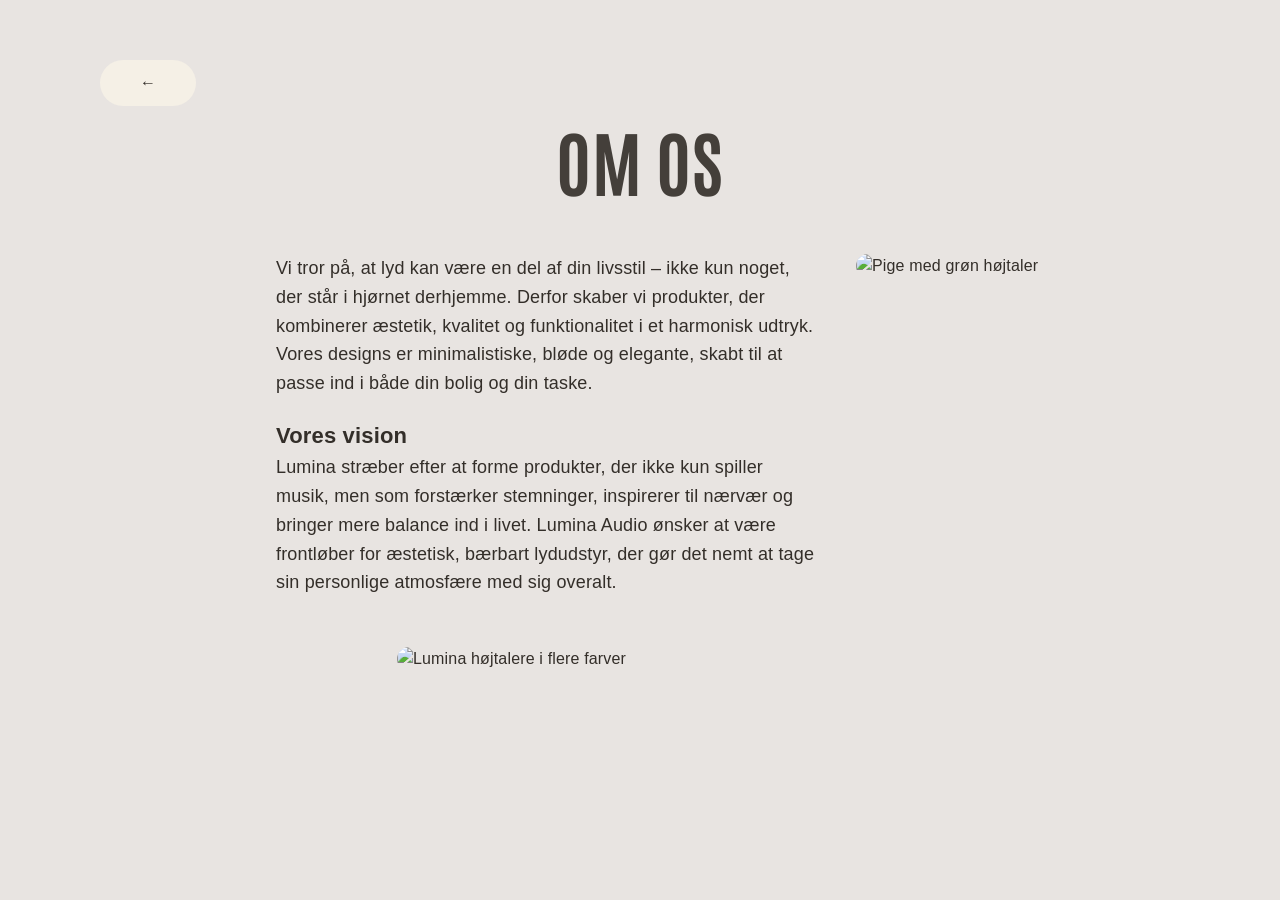
==== about.html @ 616acc26 "Hentet fonte og fontstørrelser Jeg har indstillet sidens baggrundsfarve og indstillet de rigtigt fon" ====
<!DOCTYPE html>
<html lang="da">
<head>
    <meta charset="UTF-8" />
    <meta name="viewport" content="width=device-width, initial-scale=1.0" />
    <link href="https://fonts.googleapis.com/css2?family=Antonio:wght@700&display=swap" rel="stylesheet" />
    <link rel="stylesheet" href="styles.css" />
    <script src="script.js" defer></script>
    <title>Om Os - Lumina</title>
</head>
<body>
    <section class="about-container">
        <button class="back-btn">&#8592;</button>
        <h1 class="title">OM OS</h1>

        <div class="content">
            <img src="images/billedetilkarussel.png" alt="Pige med grøn højtaler" class="image-left" />

            <div class="text-block">
                <p>
                    Vi tror på, at lyd kan være en del af din livsstil – ikke kun noget, der står i hjørnet derhjemme.
                    Derfor skaber vi produkter, der kombinerer æstetik, kvalitet og funktionalitet i et harmonisk udtryk.
                    Vores designs er minimalistiske, bløde og elegante, skabt til at passe ind i både din bolig og din taske.
                </p>

                <h3>Vores vision</h3>
                <p>
                    Lumina stræber efter at forme produkter, der ikke kun spiller musik, men som forstærker stemninger,
                    inspirerer til nærvær og bringer mere balance ind i livet.
                    Lumina Audio ønsker at være frontløber for æstetisk, bærbart lydudstyr, der gør det nemt at tage sin
                    personlige atmosfære med sig overalt.
                </p>
            </div>
        </div>

        <div class="product-section">
            <img src="images/flerehoejtalere.png" alt="Lumina højtalere i flere farver" class="image-right" />
        </div>
    </section>
</body>
</html>
---- styles.css ----
@import url('https://fonts.googleapis.com/css2?family=Inter:wght@400;600;700&family=Antonio:wght@400;700&family=Bebas+Neue&family=Oswald:wght@400;700&display=swap');

/* --- General Settings --- */
        :root {
            --bg-color: #E8E4E1; /* The beige background color */
            --text-color: #ffffff;
            --btn-bg: #f5f0e6;   /* Light cream for buttons */
            --btn-text: #bcaaa0; /* Darker tone for button text */
            --nav-pill: rgba(255, 255, 255, 0.25);
        }

        /* --- General Reset --- */
        * {
            margin: 0;
            padding: 0;
            box-sizing: border-box;
        }

        html, body {
  height: 100%;
}

html, body {
  margin: 0;
  padding: 0;
  overflow-x: hidden;
}

body {
  display: flex;
  flex-direction: column;
  min-height: 100vh;
  padding: 20px 40px 0; 
  overflow-x: hidden;
}

        /* --- Header / Navigation --- */
        header {
            display: flex;
            justify-content: space-between;
            align-items: center;
            padding: 10px 0;
            margin-bottom: 40px;
            color: #f4efea;
        }

        .logo {
            font-size: 1.5rem;
            font-weight: 800;
            letter-spacing: 0.01em;
            text-transform: uppercase;
        }

        .cart-icon img {
            width: 24px;
            height: auto;
            cursor: pointer;
        }

        /* --- Main Content --- */
        main {
            display: flex;
            flex-direction: column;
            align-items: center;
            width: 100%;
            max-width: 1200px;
            margin: 0 auto;
        }

        h1 {
            font-family: 'Antonio', sans-serif; 
            font-size: 6rem;
            text-transform: uppercase;
            letter-spacing: 0.01em;
            margin-bottom: 40px;
            text-align: center;
            color: #332E29; 
            opacity: 0.9;
        }

/* --- Text and CTA --- */
        .description {
            font-size: 2rem;
            font-weight: 400;
            text-align: center;
            max-width: 700px;
            line-height: 1.6;
            margin-bottom: 25px;
            color: #332E29;
        }

        .cta-btn {
            background-color: #3D3529;
            color: #ffffff;
            padding: 14px 40px;
            border: none;
            border-radius: 30px;
            font-size: 0.95rem;
            font-weight: 700;
            text-transform: uppercase;
            cursor: pointer;
            transition: transform 0.3s;
        }

        .cta-btn:hover {
            transform: scale(1.05);
        }

        /* --- Responsivitet (Mobil) --- */
        @media (max-width: 768px) {
            h1 { font-size: 3.5rem; }
            header { flex-direction: column; gap: 20px; }
        }
  
/* --- Layout Container --- */
.container {
    display: flex;
    justify-content: space-between;
    align-items: flex-start;
    gap: 60px;
    max-width: 1400px;
    margin: 0 auto;
    padding: 40px;
}


.content-left {
    flex: 1 1 0%;
    color: #332E29;
}

.sub-heading {
    font-family: 'Antonio', sans-serif;
    font-size: 1.5rem;
    text-transform: uppercase;
    letter-spacing: 0.01em;
    margin-top: 40px;
    margin-bottom: 15px;
    color: #332E29;
}

.headline-sub {
    font-family: 'Antonio', sans-serif;
    font-size: 2rem;;
    text-transform: uppercase;
    letter-spacing: 0.01em;
    margin-bottom: 20px;
}

.main-heading {
    font-family: 'Antonio', sans-serif;
    font-size: 5rem;
    text-transform: uppercase;
    letter-spacing: 0.01em;
    margin-bottom: 30px;
    color: #332E29;
}

.description {
    font-size: 1rem;
    line-height: 1.6;
    margin-bottom: 25px;
    opacity: 0.95;
}

.cta-button {
    display: inline-block;
    background-color: #f5f0e6;
    color: #332E29;
    padding: 12px 30px;
    border: none;
    border-radius: 25px;
    text-decoration: none;
    font-weight: 700;
    text-transform: uppercase;
    cursor: pointer;
    transition: transform 0.3s;
    margin-top: 20px;
}

.cta-button:hover {
    transform: scale(1.05);
}


.content-right {
    flex: 0 0 420px;       
    display: flex;
    justify-content: flex-end; 
    align-items: flex-start;
}

.images-gallery {
    width: 100%;
    max-width: 420px;
    display: flex;
    flex-direction: column;
    gap: 20px;
    align-items: flex-end; 
}


.image-wrapper {
    overflow-x: auto;
    overflow-y: hidden;
    white-space: nowrap;
    padding: 50px 0; 
    background-color: #E8E4E1;
    text-align: right;
    margin-top: 0;
}

.image-wrapper img {
    width: 200px;
    height: auto;
    display: inline-block;
    margin: 0 10px;
}

body {
    background: #E8E4E1;
    font-family: 'Helvetica Neue', Helvetica, Arial, sans-serif;
}

.large-image-section {
    width: 100%;
    margin-top: 60px;
    display: flex;
    justify-content: center;
    align-items: center; 
}

.hero-content {
    width: 100%;
    max-width: 1200px;
    text-align: center;
    display: flex;
    flex-direction: column;
    align-items: center; 
}

.hero-title {
    font-family: 'Antonio', sans-serif;
    font-size: 6rem;
    color: #332E29;
    margin-bottom: 10px;
    letter-spacing: 0.01em;
}

.hero-image {
    width: 100%;
    max-width: 1200px; 
    height: auto;
    border-radius: 0;
    display: block;
    margin: 0 auto; 
}

/* --- Product Cards Section --- */
.products-section {
    padding: 80px 20px;
    background-color: #E8E4E1;
}

.products-grid {
    display: grid;
    grid-template-columns: repeat(auto-fit, minmax(280px, 1fr));
    gap: 30px;
    max-width: 1400px;
    margin: 0 auto;
}

.product-card {
    background-color: white;
    border-radius: 20px;
    padding: 30px;
    text-align: left;
    box-shadow: 0 5px 20px rgba(0, 0, 0, 0.1);
    transition: transform 0.3s ease;
}

.product-card:hover {
    transform: translateY(-5px);
}

.product-image-wrapper {
    background-color: #e8e9ec;
    border-radius: 15px;
    padding: 20px;
    margin-bottom: 20px;
    display: flex;
    justify-content: center;
    align-items: center;
}

.product-image-wrapper img {
    width: 100%;
    max-width: 220px;
    height: auto;
}

.product-title {
    font-size: 1.1rem;
    font-weight: 700;
    color: #332E29;
    margin-bottom: 5px;
}

.product-subtitle {
    font-size: 0.95rem;
    color: #332E29;
    margin-bottom: 10px;
}

.product-price {
    font-size: 1rem;
    font-weight: 600;
    color: #332E29;
    margin-bottom: 15px;
}

.buy-button {
    width: 100%;
    padding: 12px;
    border: none;
    border-radius: 8px;
    font-weight: 700;
    font-size: 0.95rem;
    cursor: pointer;
    transition: opacity 0.3s ease;
    background-color: #E8DDD0;
    color: #332E29;
}

.buy-button:hover {
    opacity: 0.8;
}

.buy-button.lavender {
    background-color: #C3DDE8;
}

.buy-button.green {
    background-color: #A9C5A0;
}

.buy-button.rose {
    background-color: #F4C2C2;
}


@media (max-width: 900px) {
    .products-grid {
        grid-template-columns: 1fr;
    }
    
    .large-card {
        grid-column: span 1;
    }
}

/* --- Productinformation Section --- */
.product-info-section {
    padding: 80px 20px;
    background-color: #E8E4E1;
}

.product-info-container {
    display: grid;
    grid-template-columns: 1fr 1fr;
    gap: 50px;
    max-width: 1400px;
    margin: 0 auto;
    align-items: center;
}

.info-image {
    display: flex;
    justify-content: center;
    align-items: center;
    padding-left: 60px; 
}

.info-image img {
    width: 100%;
    max-width: 450px;
    border-radius: 30px;
    height: auto;
    filter: drop-shadow(0 10px 30px rgba(0,0,0,0.15));
}

.info-content {
    color: #332E29;
}

.info-title {
    font-family: 'Antonio', sans-serif;
    font-size: 3.5rem;
    color: #332E29;
    margin-bottom: 30px;
    letter-spacing: 0.01em;
    line-height: 1;
}

.info-list {
    list-style: none;
    padding: 0;
    margin: 0;
}

.info-list li {
    
    font-size: 16px;
    line-height: 1.6;
    margin-bottom: 15px;
    padding-left: 25px;
    position: relative;
    color: #332E29;
}

.info-list li::before {
    content: "•";
    position: absolute;
    left: 0;
    color: #332E29;
    font-size: 1.5rem;
    line-height: 1.2;
}

@media (max-width: 900px) {
    .product-info-container {
        grid-template-columns: 1fr;
        gap: 40px;
    }
    
    .info-title {
        font-size: 2.5rem;
    }
}

/* --- New Section - Split Layout --- */
.split-section {
  display: flex;
  align-items: center;
  justify-content: space-between;
  gap: 40px;
  max-width: 1400px;
  margin: -80px auto 80px;
  padding: 0 60px;
}

.split-text {
  flex: 1;
  color: #332E29;
}

.split-text h1 {
  font-family: 'Antonio', sans-serif;
  font-size: 2rem; 
  color: #332E29;
  text-transform: uppercase;
  letter-spacing: 0.01em;
  margin-bottom: 20px;
}

.split-text p {
  font-size: 1rem;
  line-height: 1.6; 
  max-width: 520px;
  opacity: 0.9;
  margin-bottom: 34px;
}

.split-image {
  flex: 1;
  display: flex;
  justify-content: center;
}

.split-image img {
  width: 100%;
  max-width: 820px;
  height: auto;
  border-radius: 20px;
}

@media (max-width: 900px) {
  .split-section {
    flex-direction: column;
    text-align: center;
    padding: 0 20px;
    margin: 40px auto;
  }
  .split-text p {
    margin: 0 auto 24px;
  }
}


/* --- Container for content --- */
        .content-wrapper {
            max-width: 1200px; /* Ensures images do not become too wide on large screens */
            width: 100%;
            text-align: center;
        }

        /* --- Heading Styling --- */
        h2.section-title {
            font-size: 3rem; /* Large text */
            text-transform: uppercase;
            font-weight: bold;
            color: #332E29; 
            margin-bottom: 30px;
            margin-top: 0;
            letter-spacing: 0.01em;
            font-family: 'Antonio', sans-serif; 
        }


        /* Mobile adjustment */
        @media (max-width: 768px) {
            h2.section-title {
                font-size: 2rem; /* Smaller text on mobile */
            }
        }

       .gallery-section {
    max-width: 1200px;
    margin: 0 auto;
    padding: 40px 20px;
}

.gallery-section h1 {
    text-align: center;
    font-size: 48px;
    margin-bottom: 40px;
    color: #332E29; 
}

/* Grid styling */
.gallery-grid {
    display: grid;
    grid-template-columns: repeat(3, 1fr);
    gap: 10px;
}

/* Images */
.gallery-image {
    width: 100%;
    height: 100%;
    object-fit: cover;
    border-radius: 4px;
}

/* Instagram box */
.instagram-box {
    background: #77685D;
    display: flex;
    justify-content: center;
    align-items: center;
    padding: 40px;
    border-radius: 4px;
    cursor: pointer;
    transition: background 0.3s ease;
}

.instagram-box:hover {
    background: #eda897;
}

.insta-link {
    text-decoration: none;
    font-size: 18px;
    color: white;
    letter-spacing: 0.01em;
    font-weight: bold;
}

/* SUBSCRIBE SECTION */

.subscribe {
    margin-bottom: 0;
    padding-bottom: 0;
}

.subscribe-section {
    text-align: center;
    padding: 80px 20px;
}

.subscribe-section h1 {
    font-size: 70px;
    font-weight: 700;
    letter-spacing: 0.01em;
    color: #332E29;
    margin-bottom: 20px;
}

.subscribe-section .subtext {
    font-size: 16px;
    margin-bottom: 35px;
}

.input-wrapper {
    display: flex;
    justify-content: center;
    gap: 10px;
}

.input-wrapper input {
    width: 280px;
    padding: 14px;
    border-radius: 12px;
    border: none;
    background: #d9dce2;
    font-size: 14px;
}

.input-wrapper button {
    background: #f4b8ab;
    border: none;
    padding: 12px 25px;
    border-radius: 12px;
    font-size: 15px;
    cursor: pointer;
}

/* FOOTER STYLING */
footer {
  width: 100%;
  position: relative;
  box-sizing: border-box;
  padding: 50px 120px 50px 70px;
  background-color: #bfb2a0;
  color: #332E29;
  overflow: hidden;
  margin: 0 auto;
}

/* Footer content */
.footer-content {
    display: flex;
    gap: 120px;
    margin-bottom: 10px;
}

.footer-content h3 {
    font-size: 17px;
    margin-bottom: 10px;
}

.footer-content ul {
    list-style: none;
    padding: 0;
}

.footer-content li {
    margin-bottom: 8px;
    font-size: 14px;
    font-weight: 500; /* Medium til navigation */
}

/* Payment methods */
.payment-icons {
  position: absolute;
  left: 70px;            
  bottom: 1px;          
  display: flex;
  gap: 15px;
  margin: 0;
  z-index: 10;
  align-items: center;
  transform: none;       
}

.payment-icons img {
  height: 30px;
}

.payment-icons img[src*="mp.png"]  { height: 40px; }
.payment-icons img[src*="applepay.png"] { height: 30px; }

/* Mobile adjustment — move closer to the edge */
@media (max-width: 480px) {
  .payment-icons { left: 16px; bottom: 12px; gap: 10px; }
  .payment-icons img { height: 26px; }
}


/* Copyright */
footer .copyright {
  position: absolute;
  left: 50%;
  transform: translateX(-50%);
  bottom: 10px;       
  margin: 0;
  font-size: 14px;
  opacity: 0.7;
  text-align: center;
  z-index: 5;
}

/* Social icons */
.socials {
    position: absolute;
    right: 50px;
    bottom: 10px;
    display: flex;
    gap: 20px;
}

.socials img {
    height: 35px;
}


.headline-left {
  display: block;
  text-align: left;     
  margin: 0 0 20px 0;   
  transform: none;      
}

.content-left .headline-left {
  max-width: 100%;
  margin-left: 0;
}

.split-text .headline-left,
.headline-left {
  color: #332E29; 
}

* {
    margin: 0;
    padding: 0;
    box-sizing: border-box;
    font-family: 'Helvetica Neue', Helvetica, Arial, sans-serif;
}

body {
    background-color: #E8E4E1;
    color: #332E29;
    font-weight: 400;
    line-height: 1.5;
    letter-spacing: 0.01em;
}

/* --- Typografi --- */
/* Antonio Bold til H1 og H2 */
h1, h2 {
    font-family: 'Antonio', sans-serif;
    font-weight: 700;
}

/* Helvetica Neue Bold til knapper */
button {
    font-weight: 700;
    letter-spacing: 0.01em;
}

.about-container {
    width: 90%;
    max-width: 1200px;
    margin: 0 auto;
    padding: 40px 0;
    position: relative;
}


.back-btn {
background-color: #f5f0e6;
            color: #332E29;
            padding: 14px 40px;
            border: none;
            border-radius: 30px;
            font-size: 1rem;
            font-weight: 700;
            text-transform: uppercase;
            cursor: pointer;
            transition: transform 0.3s;
}


.title {
    font-size: 72px;
    letter-spacing: 0.01em;
    margin-bottom: 40px;
    color: #332E29;
}

.content {
    display: flex;
    flex-direction: row-reverse;
    gap: 40px;
    align-items: flex-start;
}

.image-left {
    width: 30%;
    border-radius: 25px;
    object-fit: cover;
}

.text-block {
    width: 50%;
    font-size: 18px;
    line-height: 1.6;
color: #332E29;
}

.text-block h3 {
    margin-top: 20px;
    font-size: 22px;
    color: #332E29;
}

.product-section {
    margin-top: 50px;
    display: flex;
    justify-content: center;
}

.image-right {
    width: 45%;
    border-radius: 25px;
    object-fit: cover;
}

/* Toast / pop-up if purchase */
.cart-toast {
  position: fixed;
  left: 50%;
  bottom: 32px;
  transform: translateX(-50%) translateY(12px);
  background: rgba(112, 111, 109, 0.95);
  color: #fff;
  padding: 12px 20px;
  border-radius: 12px;
  box-shadow: 0 10px 30px rgba(172, 153, 132, 0.25);
  opacity: 0;
  transition: opacity 260ms ease, transform 260ms ease;
  z-index: 9999;
  font-weight: 600;
  pointer-events: none;
}

/* When toast is visible */
.cart-toast.visible {
  opacity: 1;
  transform: translateX(-50%) translateY(0);
}

/* Smaller devices: move toast slightly up */
@media (max-width: 480px) {
  .cart-toast { bottom: 18px; padding: 10px 14px; font-size: 14px; }
}

/* Ensure main content fills available height */
main {
  flex: 1 0 auto;
}
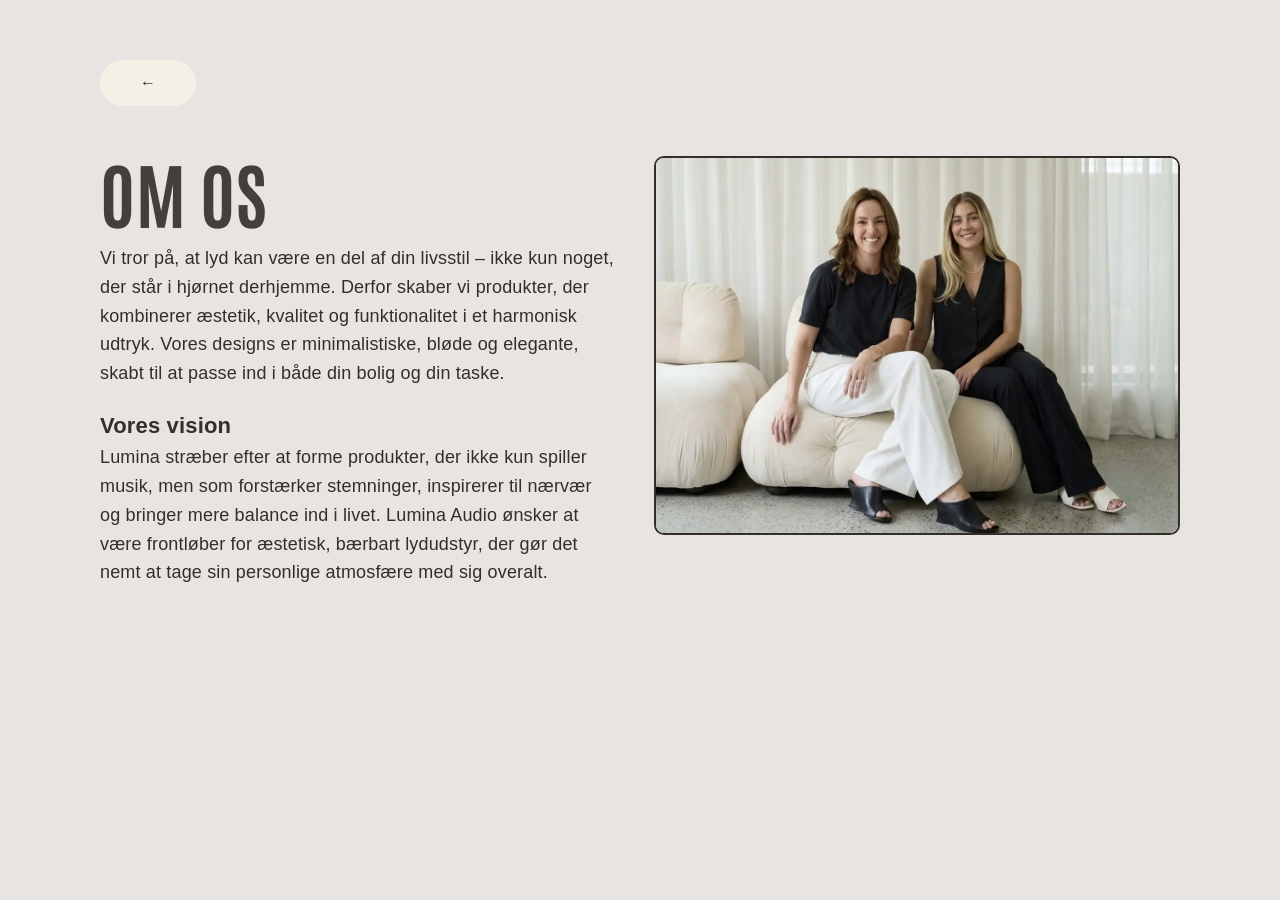
==== commit f22a500f: "Redigeret i Om os siden Tilføjet et nyt billede i webp format og rykket lidt i teksten for at få det" ====
--- a/about.html
+++ b/about.html
@@ -11,14 +11,11 @@
 <body>
     <section class="about-container">
         <button class="back-btn">&#8592;</button>
-        <h1 class="title">OM OS</h1>
-
         <div class="content">
-            <img src="images/billedetilkarussel.png" alt="Pige med grøn højtaler" class="image-left" />
-
             <div class="text-block">
+                <h1 class="title">OM OS</h1>
                 <p>
-                    Vi tror på, at lyd kan være en del af din livsstil – ikke kun noget, der står i hjørnet derhjemme.
+                    <span class="text-block-line">Vi tror på, at lyd kan være en del af din livsstil – ikke kun noget,</span> der står i hjørnet derhjemme.
                     Derfor skaber vi produkter, der kombinerer æstetik, kvalitet og funktionalitet i et harmonisk udtryk.
                     Vores designs er minimalistiske, bløde og elegante, skabt til at passe ind i både din bolig og din taske.
                 </p>
@@ -31,10 +28,8 @@
                     personlige atmosfære med sig overalt.
                 </p>
             </div>
-        </div>
 
-        <div class="product-section">
-            <img src="images/flerehoejtalere.png" alt="Lumina højtalere i flere farver" class="image-right" />
+            <img src="images/Omos.webp" alt="To kvinder fra Lumina sidder smilende i en lys sofa" class="about-image" />
         </div>
     </section>
 </body>
--- a/styles.css
+++ b/styles.css
@@ -20,6 +20,10 @@
   height: 100%;
 }
 
+html {
+  scroll-behavior: smooth;
+}
+
 html, body {
   margin: 0;
   padding: 0;
@@ -34,37 +38,148 @@
   overflow-x: hidden;
 }
 
+        /* --- Hero --- */
+        .hero {
+            min-height: 100vh;
+            min-height: 100svh; /* tager højde for adresselinjen på mobil */
+            margin: -20px -40px 0; /* ophæver body-padding, så billedet går helt ud til kanten */
+            padding: 20px 50px;
+            background: url('images/hero.webp') center / cover no-repeat;
+            position: relative; /* så bundlinjen kan placeres i bunden */
+        }
+
+        /* Bundlinje: knap nede til venstre, stjerner nede til højre */
+        .hero-bottom {
+            position: absolute;
+            left: 50px;
+            right: 50px;
+            bottom: 40px;
+            display: flex;
+            justify-content: space-between;
+            align-items: flex-end; /* begge sidder i bunden */
+            flex-wrap: wrap;
+            gap: 20px;
+        }
+
+        .hero-btn {
+            background-color: #3D3529;
+            color: #ffffff;
+            font-family: 'Helvetica Neue', Helvetica, Arial, sans-serif;
+            font-weight: 700;
+            font-size: 24px;
+            letter-spacing: 0.01em;
+            padding: 16px 28px;
+            border-radius: 10px;
+            text-decoration: none;
+            transition: background-color 0.3s;
+        }
+
+        /* Tekst og knap stablet, venstrestillet */
+        .hero-cta {
+            display: flex;
+            flex-direction: column;
+            align-items: flex-start;
+            gap: 24px;
+            margin-bottom: 80px; /* løfter tekst og knap helt op over stjernernes højde */
+        }
+
+        .hero-text {
+            width: min-content; /* teksten bliver aldrig bredere end første linje */
+            color: #ffffff;
+            font-family: 'Helvetica Neue', Helvetica, Arial, sans-serif;
+            font-weight: 400;
+            font-size: 28px;
+            line-height: 1.5;
+            letter-spacing: 0.01em;
+            text-align: left;
+        }
+
+        /* Første linje slutter efter "18" og bestemmer tekstens bredde */
+        .hero-text-line {
+            white-space: nowrap;
+        }
+
+        .hero-btn:hover {
+            background-color: rgba(61, 53, 41, 0.5); /* #3D3529 med 50% */
+        }
+
+        .hero-stars {
+            width: 220px;
+            height: auto;
+        }
+
+        @media (max-width: 768px) {
+            .hero-bottom {
+                left: 20px;
+                right: 20px;
+                bottom: 20px;
+            }
+
+            .hero-cta {
+                margin-bottom: 55px;
+            }
+
+            .hero-stars {
+                width: 150px;
+            }
+        }
+
         /* --- Header / Navigation --- */
         header {
-            display: flex;
-            justify-content: space-between;
+            display: grid;
+            grid-template-columns: 1fr auto 1fr; /* menu til venstre, logo i midten, menu til højre */
             align-items: center;
             padding: 10px 0;
             margin-bottom: 40px;
             color: #f4efea;
         }
 
+        .hero-nav {
+            display: flex;
+            gap: 50px;
+        }
+
+        .hero-nav a {
+            color: #ffffff;
+            font-family: 'Helvetica Neue', Helvetica, Arial, sans-serif;
+            font-weight: 700;
+            font-size: 25px;
+            letter-spacing: 0.01em;
+            text-decoration: none;
+        }
+
+        .hero-nav-right {
+            justify-self: end;
+        }
+
+        @media (max-width: 768px) {
+            /* Menuerne under logoet på mobil, så der er plads */
+            header {
+                display: flex;
+                flex-direction: column;
+                align-items: center;
+                gap: 16px;
+            }
+
+            .logo {
+                order: -1;
+            }
+
+            .hero-nav {
+                gap: 24px;
+            }
+
+            .hero-nav a {
+                font-size: 18px;
+            }
+        }
+
         .logo {
-            font-size: 1.5rem;
-            font-weight: 800;
+            font-family: 'Antonio', sans-serif;
+            font-size: 3.5rem;
+            font-weight: 700;
             letter-spacing: 0.01em;
             text-transform: uppercase;
-        }
-
-        .cart-icon img {
-            width: 24px;
-            height: auto;
-            cursor: pointer;
-        }
-
-        /* --- Main Content --- */
-        main {
-            display: flex;
-            flex-direction: column;
-            align-items: center;
-            width: 100%;
-            max-width: 1200px;
-            margin: 0 auto;
         }
 
         h1 {
@@ -78,38 +193,9 @@
             opacity: 0.9;
         }
 
-/* --- Text and CTA --- */
-        .description {
-            font-size: 2rem;
-            font-weight: 400;
-            text-align: center;
-            max-width: 700px;
-            line-height: 1.6;
-            margin-bottom: 25px;
-            color: #332E29;
-        }
-
-        .cta-btn {
-            background-color: #3D3529;
-            color: #ffffff;
-            padding: 14px 40px;
-            border: none;
-            border-radius: 30px;
-            font-size: 0.95rem;
-            font-weight: 700;
-            text-transform: uppercase;
-            cursor: pointer;
-            transition: transform 0.3s;
-        }
-
-        .cta-btn:hover {
-            transform: scale(1.05);
-        }
-
         /* --- Responsivitet (Mobil) --- */
         @media (max-width: 768px) {
             h1 { font-size: 3.5rem; }
-            header { flex-direction: column; gap: 20px; }
         }
   
 /* --- Layout Container --- */
@@ -141,7 +227,7 @@
 
 .headline-sub {
     font-family: 'Antonio', sans-serif;
-    font-size: 2rem;;
+    font-size: 48px; /* samme som "Følg os på de sociale medier" */
     text-transform: uppercase;
     letter-spacing: 0.01em;
     margin-bottom: 20px;
@@ -154,13 +240,6 @@
     letter-spacing: 0.01em;
     margin-bottom: 30px;
     color: #332E29;
-}
-
-.description {
-    font-size: 1rem;
-    line-height: 1.6;
-    margin-bottom: 25px;
-    opacity: 0.95;
 }
 
 .cta-button {
@@ -256,146 +335,168 @@
     margin: 0 auto; 
 }
 
-/* --- Product Cards Section --- */
+/* --- Produktkort (fylder hele skærmen) --- */
 .products-section {
-    padding: 80px 20px;
-    background-color: #E8E4E1;
-}
-
-.products-grid {
+    margin-bottom: 0;
+}
+
+.product-card {
     display: grid;
-    grid-template-columns: repeat(auto-fit, minmax(280px, 1fr));
-    gap: 30px;
-    max-width: 1400px;
+    grid-template-columns: 1fr 1fr; /* billede til venstre, tekst til højre */
+    align-items: center;
+    gap: 60px;
+    padding: 120px 50px;
+}
+
+/* Fast ramme, så kortet ikke ændrer størrelse når billedet skifter */
+.product-image {
+    width: 100%;
+    max-width: 600px;
+    aspect-ratio: 4 / 3;
     margin: 0 auto;
 }
 
-.product-card {
-    background-color: white;
-    border-radius: 20px;
-    padding: 30px;
-    text-align: left;
-    box-shadow: 0 5px 20px rgba(0, 0, 0, 0.1);
-    transition: transform 0.3s ease;
-}
-
-.product-card:hover {
-    transform: translateY(-5px);
-}
-
-.product-image-wrapper {
-    background-color: #e8e9ec;
-    border-radius: 15px;
-    padding: 20px;
-    margin-bottom: 20px;
-    display: flex;
-    justify-content: center;
-    align-items: center;
-}
-
-.product-image-wrapper img {
+.product-image img {
     width: 100%;
-    max-width: 220px;
-    height: auto;
+    height: 100%;
+    object-fit: contain; /* hele højttaleren vises inde i rammen */
+    transform: scale(var(--speaker-scale, 1)); /* udligner forskellig luft omkring højttalerne */
+    transition: transform 0.2s;
+}
+
+.product-content {
+    color: #332E29;
 }
 
 .product-title {
-    font-size: 1.1rem;
+    font-family: 'Antonio', sans-serif; /* samme udseende som de andre overskrifter */
     font-weight: 700;
-    color: #332E29;
-    margin-bottom: 5px;
+    font-size: 48px;
+    line-height: 1.1;
+    text-transform: uppercase;
+    letter-spacing: 0.01em;
+    color: #332E29;
+    margin-bottom: 8px;
 }
 
 .product-subtitle {
-    font-size: 0.95rem;
-    color: #332E29;
-    margin-bottom: 10px;
+    font-size: 24px;
+    margin-bottom: 8px;
 }
 
 .product-price {
-    font-size: 1rem;
-    font-weight: 600;
-    color: #332E29;
-    margin-bottom: 15px;
-}
-
-.buy-button {
-    width: 100%;
-    padding: 12px;
+    font-size: 22px;
+    font-style: italic;
+    margin-bottom: 40px; /* luft ned til teksten */
+}
+
+.product-text {
+    max-width: 480px;
+    font-size: 18px;
+    line-height: 1.6;
+    margin-bottom: 16px;
+}
+
+.product-read-more {
+    font-size: 18px;
+    font-style: italic;
+    color: #332E29;
+}
+
+/* --- Farvevælger --- */
+.product-color {
+    font-size: 18px;
+    font-weight: 700;
+    margin-top: 40px;
+    margin-bottom: 16px;
+}
+
+.color-swatches {
+    display: flex;
+    gap: 16px;
+}
+
+/* Køb nu-knap: bruger .hero-btn til udseendet */
+.product-buy {
+    display: inline-block;
+    margin-top: 40px;
     border: none;
-    border-radius: 8px;
-    font-weight: 700;
-    font-size: 0.95rem;
     cursor: pointer;
-    transition: opacity 0.3s ease;
-    background-color: #E8DDD0;
-    color: #332E29;
-}
-
-.buy-button:hover {
-    opacity: 0.8;
-}
-
-.buy-button.lavender {
-    background-color: #C3DDE8;
-}
-
-.buy-button.green {
-    background-color: #A9C5A0;
-}
-
-.buy-button.rose {
-    background-color: #F4C2C2;
-}
-
+}
+
+.color-swatch {
+    width: 50px;
+    height: 50px;
+    border-radius: 50%;
+    border: 2px solid #332E29; /* stroke i tekstfarven */
+    cursor: pointer;
+    transition: box-shadow 0.2s, transform 0.2s;
+}
+
+.color-swatch:hover {
+    transform: scale(1.05);
+}
+
+/* Valgt farve ser trykket ind */
+.color-swatch[aria-pressed="true"] {
+    box-shadow: inset 0 4px 8px rgba(0, 0, 0, 0.35);
+    transform: scale(0.94);
+}
 
 @media (max-width: 900px) {
-    .products-grid {
-        grid-template-columns: 1fr;
-    }
-    
-    .large-card {
-        grid-column: span 1;
+    .product-card {
+        grid-template-columns: 1fr; /* billede over tekst på mobil */
+        gap: 30px;
+        padding: 30px 20px;
     }
 }
 
 /* --- Productinformation Section --- */
 .product-info-section {
-    padding: 80px 20px;
-    background-color: #E8E4E1;
+    margin: 0 -40px; /* ophæver body-padding, så billedet kan gå helt ud til kanten */
+    padding: 80px 0 80px 50px; /* luft til teksten i venstre side, ingen i højre */
+    background-color: #C2BFBD;
 }
 
 .product-info-container {
     display: grid;
     grid-template-columns: 1fr 1fr;
     gap: 50px;
-    max-width: 1400px;
-    margin: 0 auto;
     align-items: center;
 }
 
 .info-image {
     display: flex;
-    justify-content: center;
+    justify-content: flex-end; /* billedet helt ud til højre kant */
     align-items: center;
-    padding-left: 60px; 
 }
 
 .info-image img {
     width: 100%;
-    max-width: 450px;
-    border-radius: 30px;
+    max-width: 600px;
     height: auto;
-    filter: drop-shadow(0 10px 30px rgba(0,0,0,0.15));
-}
-
+    display: block;
+}
+
+/* Venstre kolonne er lige så høj som billedet */
+.info-column {
+    align-self: stretch;
+    display: flex;
+    flex-direction: column;
+}
+
+/* Boksens højde sættes i script.js, så der altid er plads til fold ud-teksten */
 .info-content {
-    color: #332E29;
+    flex: 1; /* boksen fylder resten af kolonnens højde */
+    color: #332E29;
+    background-color: #E8E4E1;
+    border-radius: 10px;
+    padding: 50px;
 }
 
 .info-title {
     font-family: 'Antonio', sans-serif;
-    font-size: 3.5rem;
+    font-size: 48px; /* samme som "Følg os på de sociale medier" */
     color: #332E29;
     margin-bottom: 30px;
     letter-spacing: 0.01em;
@@ -406,6 +507,33 @@
     list-style: none;
     padding: 0;
     margin: 0;
+}
+
+/* Fold ud-boks: "+ Flere specifikationer og information" */
+.info-more {
+    margin-top: 10px;
+}
+
+.info-more summary {
+    font-style: italic;
+    font-size: 16px;
+    color: #332E29;
+    cursor: pointer;
+    list-style: none; /* skjul standard-pilen */
+    margin-bottom: 15px;
+}
+
+.info-more summary::-webkit-details-marker {
+    display: none; /* skjul standard-pilen i Safari */
+}
+
+.info-more summary::before {
+    content: "+ ";
+}
+
+/* Når boksen er foldet ud, skifter + til − */
+.info-more[open] summary::before {
+    content: "− ";
 }
 
 .info-list li {
@@ -432,9 +560,9 @@
         grid-template-columns: 1fr;
         gap: 40px;
     }
-    
-    .info-title {
-        font-size: 2.5rem;
+
+    .info-content {
+        padding: 30px 24px;
     }
 }
 
@@ -444,19 +572,25 @@
   align-items: center;
   justify-content: space-between;
   gap: 40px;
-  max-width: 1400px;
-  margin: -80px auto 80px;
-  padding: 0 60px;
+  /* ingen max-width, så teksten flugter med de andre afsnit */
+  margin: 80px -40px; /* luft over og under, og ophæver body-padding i siderne */
+  padding: 0 150px; /* 150px fra kanten i hver side */
 }
 
 .split-text {
-  flex: 1;
+  flex: 0 0 auto;
+  width: min-content; /* teksten bliver aldrig bredere end første linje */
   color: #332E29;
+}
+
+/* Første linje slutter efter "funktion," og bestemmer tekstens bredde */
+.split-text-line {
+  white-space: nowrap;
 }
 
 .split-text h1 {
   font-family: 'Antonio', sans-serif;
-  font-size: 2rem; 
+  font-size: 1rem; /* halvt så stor som før (2rem) */
   color: #332E29;
   text-transform: uppercase;
   letter-spacing: 0.01em;
@@ -489,10 +623,17 @@
     flex-direction: column;
     text-align: center;
     padding: 0 20px;
-    margin: 40px auto;
+    margin: 40px -40px;
   }
   .split-text p {
     margin: 0 auto 24px;
+  }
+  /* På mobil må første linje gerne ombrydes, så teksten ikke går ud over skærmen */
+  .split-text {
+    width: auto;
+  }
+  .split-text-line {
+    white-space: normal;
   }
 }
 
@@ -533,96 +674,17 @@
 .gallery-section h1 {
     text-align: center;
     font-size: 48px;
-    margin-bottom: 40px;
-    color: #332E29; 
-}
-
-/* Grid styling */
-.gallery-grid {
-    display: grid;
-    grid-template-columns: repeat(3, 1fr);
-    gap: 10px;
-}
-
-/* Images */
-.gallery-image {
+    margin-bottom: 0;
+    color: #332E29;
+    position: relative;
+    z-index: 1; /* overskriften ligger oven på billedets hvide kant */
+}
+
+.social-image {
+    display: block;
+    margin-top: -4%; /* trækker billedet op, da filen har hvid luft øverst */
     width: 100%;
-    height: 100%;
-    object-fit: cover;
-    border-radius: 4px;
-}
-
-/* Instagram box */
-.instagram-box {
-    background: #77685D;
-    display: flex;
-    justify-content: center;
-    align-items: center;
-    padding: 40px;
-    border-radius: 4px;
-    cursor: pointer;
-    transition: background 0.3s ease;
-}
-
-.instagram-box:hover {
-    background: #eda897;
-}
-
-.insta-link {
-    text-decoration: none;
-    font-size: 18px;
-    color: white;
-    letter-spacing: 0.01em;
-    font-weight: bold;
-}
-
-/* SUBSCRIBE SECTION */
-
-.subscribe {
-    margin-bottom: 0;
-    padding-bottom: 0;
-}
-
-.subscribe-section {
-    text-align: center;
-    padding: 80px 20px;
-}
-
-.subscribe-section h1 {
-    font-size: 70px;
-    font-weight: 700;
-    letter-spacing: 0.01em;
-    color: #332E29;
-    margin-bottom: 20px;
-}
-
-.subscribe-section .subtext {
-    font-size: 16px;
-    margin-bottom: 35px;
-}
-
-.input-wrapper {
-    display: flex;
-    justify-content: center;
-    gap: 10px;
-}
-
-.input-wrapper input {
-    width: 280px;
-    padding: 14px;
-    border-radius: 12px;
-    border: none;
-    background: #d9dce2;
-    font-size: 14px;
-}
-
-.input-wrapper button {
-    background: #f4b8ab;
-    border: none;
-    padding: 12px 25px;
-    border-radius: 12px;
-    font-size: 15px;
-    cursor: pointer;
+    height: auto;
 }
 
 /* FOOTER STYLING */
@@ -631,17 +693,182 @@
   position: relative;
   box-sizing: border-box;
   padding: 50px 120px 50px 70px;
+  min-height: 400px; 
   background-color: #bfb2a0;
   color: #332E29;
   overflow: hidden;
   margin: 0 auto;
 }
 
+/* Sort linje over bundlinjen (betaling, copyright, sociale ikoner) */
+footer::after {
+    content: "";
+    position: absolute;
+    left: 0;
+    right: 0;       /* hele footerens bredde */
+    bottom: 60px;   /* lige over ikonerne og copyright */
+    height: 1px;
+    background-color: #000000;
+}
+
+/* Logo øverst til venstre: samme som i headeren, bare sort */
+.footer-logo {
+    color: #000000;
+    line-height: 1;
+    margin-bottom: 30px;
+}
+
 /* Footer content */
+/* Nyhedsbrev til venstre, derefter link-kolonnerne side om side (plads til en tredje) */
 .footer-content {
-    display: flex;
-    gap: 120px;
+    display: grid;
+    grid-template-columns: 2fr 1fr 1fr 1fr;
+    align-items: start; /* alle kolonner starter i toppen og flugter med logoet */
+    gap: 60px;
     margin-bottom: 10px;
+}
+
+
+/* --- Link-kolonner i footeren (Kundeservice og Virksomheden) --- */
+.footer-links {
+    text-align: left;
+}
+
+.footer-content .footer-links h3 {
+    font-family: 'Antonio', sans-serif; /* samme font som de store overskrifter */
+    font-weight: 700;
+    font-size: 28px;
+    line-height: 1;
+    text-transform: uppercase;
+    letter-spacing: 0.01em;
+    margin-bottom: 16px;
+}
+
+.footer-links a {
+    color: #332E29;
+    font-family: 'Helvetica Neue', Helvetica, Arial, sans-serif;
+    font-weight: 500; /* Medium til navigation */
+    font-size: 16px;
+    text-decoration: none;
+}
+
+.footer-links a:hover {
+    text-decoration: underline;
+}
+
+/* Sociale medier: ikon før teksten */
+.footer-social a {
+    display: inline-flex;
+    align-items: center;
+    gap: 10px;
+}
+
+.footer-social svg {
+    width: 20px;
+    height: 20px;
+    flex-shrink: 0;
+    fill: none;
+    stroke: currentColor; /* ikonerne får tekstens farve */
+    stroke-width: 1.8;
+    stroke-linecap: round;
+    stroke-linejoin: round;
+}
+
+.footer-social svg .icon-fill {
+    fill: currentColor;
+    stroke: none;
+}
+
+/* --- Nyhedsbrev i footeren --- */
+.newsletter {
+    max-width: 420px;
+}
+
+.newsletter-form {
+    display: flex;
+    align-items: center;
+    border-bottom: 1px solid #000000; /* linjen man skriver på */
+}
+
+.newsletter-form input {
+    flex: 1;
+    min-width: 0;
+    padding: 10px 0;
+    border: none;
+    background: transparent;
+    color: #332E29;
+    font-family: 'Helvetica Neue', Helvetica, Arial, sans-serif;
+    font-size: 16px;
+    letter-spacing: 0.01em;
+    outline: none;
+}
+
+.newsletter-form input::placeholder {
+    color: #332E29;
+    opacity: 0.6;
+}
+
+.newsletter-form button {
+    background: none;
+    border: none;
+    color: #332E29;
+    font-size: 24px;
+    cursor: pointer;
+    padding: 0 0 0 10px;
+}
+
+/* Pop op efter tilmelding */
+.newsletter-popup {
+    position: fixed;
+    inset: 0;
+    display: flex;
+    justify-content: center;
+    align-items: center;
+    padding: 16px;
+    background-color: rgba(0, 0, 0, 0.4);
+    z-index: 1100;
+}
+
+.newsletter-popup[hidden] {
+    display: none;
+}
+
+.newsletter-popup-card {
+    position: relative;
+    width: min(420px, 100%);
+    padding: 50px 40px 40px;
+    background-color: #E8E4E1;
+    color: #332E29;
+    border-radius: 10px;
+    text-align: center;
+}
+
+.newsletter-popup-title {
+    font-family: 'Antonio', sans-serif;
+    font-weight: 700;
+    font-size: 32px;
+    text-transform: uppercase;
+    margin-bottom: 10px;
+}
+
+.newsletter-popup-close {
+    position: absolute;
+    top: 12px;
+    right: 16px;
+    background: none;
+    border: none;
+    color: #332E29;
+    font-size: 28px;
+    line-height: 1;
+    cursor: pointer;
+}
+
+@media (max-width: 900px) {
+    /* På mobil og tablet står kolonnerne under hinanden */
+    .footer-content {
+        grid-template-columns: 1fr;
+        gap: 40px;
+    }
 }
 
 .footer-content h3 {
@@ -664,7 +891,7 @@
 .payment-icons {
   position: absolute;
   left: 70px;            
-  bottom: 1px;          
+  bottom: 12px; /* under den sorte streg */
   display: flex;
   gap: 15px;
   margin: 0;
@@ -673,12 +900,12 @@
   transform: none;       
 }
 
+/* Ét billede med alle betalingsikoner, under stregen i venstre hjørne */
 .payment-icons img {
-  height: 30px;
-}
-
-.payment-icons img[src*="mp.png"]  { height: 40px; }
-.payment-icons img[src*="applepay.png"] { height: 30px; }
+  display: block;
+  height: 36px;
+  width: auto;
+}
 
 /* Mobile adjustment — move closer to the edge */
 @media (max-width: 480px) {
@@ -717,7 +944,7 @@
 .headline-left {
   display: block;
   text-align: left;     
-  margin: 0 0 20px 0;   
+  margin: 0 0 6px 0; /* tættere på overskriften */   
   transform: none;      
 }
 
@@ -728,7 +955,7 @@
 
 .split-text .headline-left,
 .headline-left {
-  color: #332E29; 
+  color: #ED5DCD; 
 }
 
 * {
@@ -784,47 +1011,61 @@
 
 .title {
     font-size: 72px;
+    line-height: 1;      /* ingen ekstra luft over bogstaverne, så toppen flugter med billedet */
     letter-spacing: 0.01em;
-    margin-bottom: 40px;
+    text-align: left;    /* står lige over teksten */
+    margin-bottom: 16px;
     color: #332E29;
 }
 
 .content {
     display: flex;
-    flex-direction: row-reverse;
     gap: 40px;
     align-items: flex-start;
-}
-
-.image-left {
-    width: 30%;
-    border-radius: 25px;
-    object-fit: cover;
+    margin-top: 50px; /* luft ned fra tilbage-knappen */
 }
 
 .text-block {
-    width: 50%;
+    width: min-content; /* teksten bliver aldrig bredere end første linje */
     font-size: 18px;
     line-height: 1.6;
 color: #332E29;
 }
 
+/* Første linje slutter efter "ikke kun noget," og bestemmer kolonnens bredde */
+.text-block-line {
+    white-space: nowrap;
+}
+
+/* Billede i højre side af Om os */
+.about-image {
+    flex: 1;       /* fylder resten af bredden ved siden af teksten */
+    min-width: 0;
+    width: 100%;
+    height: auto;
+    border: 2px solid #332E29; /* stroke i tekstfarven */
+    border-radius: 10px;
+}
+
+/* På mobil må linjen gerne ombrydes, så teksten ikke går ud over skærmen */
+@media (max-width: 768px) {
+    .content {
+        flex-direction: column; /* billedet under teksten */
+    }
+
+    .text-block {
+        width: auto;
+    }
+
+    .text-block-line {
+        white-space: normal;
+    }
+}
+
 .text-block h3 {
     margin-top: 20px;
     font-size: 22px;
     color: #332E29;
-}
-
-.product-section {
-    margin-top: 50px;
-    display: flex;
-    justify-content: center;
-}
-
-.image-right {
-    width: 45%;
-    border-radius: 25px;
-    object-fit: cover;
 }
 
 /* Toast / pop-up if purchase */
@@ -856,9 +1097,142 @@
   .cart-toast { bottom: 18px; padding: 10px 14px; font-size: 14px; }
 }
 
-/* Ensure main content fills available height */
-main {
-  flex: 1 0 auto;
-}
-
-
+
+
+
+/* --- Søgefunktion --- */
+.search-bar {
+    position: fixed;
+    top: 20px;
+    left: 50%;
+    transform: translateX(-50%);
+    width: min(600px, calc(100% - 32px));
+    display: flex;
+    align-items: center;
+    gap: 12px;
+    padding: 12px 16px;
+    background-color: #E8E4E1;
+    border-radius: 10px;
+    box-shadow: 0 4px 16px rgba(0, 0, 0, 0.2);
+    z-index: 1000;
+}
+
+.search-bar[hidden] {
+    display: none;
+}
+
+.search-bar input {
+    flex: 1;
+    min-width: 0;
+    border: none;
+    background: transparent;
+    color: #332E29;
+    font-family: 'Helvetica Neue', Helvetica, Arial, sans-serif;
+    font-size: 18px;
+    letter-spacing: 0.01em;
+    outline: none;
+}
+
+.search-count {
+    color: #332E29;
+    font-size: 14px;
+    white-space: nowrap;
+}
+
+.search-close {
+    background: none;
+    border: none;
+    color: #332E29;
+    font-size: 24px;
+    line-height: 1;
+    cursor: pointer;
+}
+
+/* Markering af fund */
+mark.search-hit {
+    background-color: #f4b8ab;
+    color: inherit;
+    border-radius: 2px;
+}
+
+/* Det fund man står på lige nu */
+mark.search-hit.current {
+    background-color: #3D3529;
+    color: #ffffff;
+}
+
+/* --- Kurv --- */
+.cart-popup {
+    position: absolute; /* placeres i hero, lige under "Kurv" */
+    top: 110px;
+    right: 50px;
+    width: min(380px, calc(100% - 32px));
+    padding: 20px;
+    background-color: #E8E4E1;
+    color: #332E29;
+    border-radius: 10px;
+    box-shadow: 0 4px 16px rgba(0, 0, 0, 0.2);
+    z-index: 900;
+}
+
+.cart-popup[hidden] {
+    display: none;
+}
+
+.cart-empty {
+    font-size: 16px;
+    text-align: center;
+}
+
+.cart-item {
+    display: flex;
+    align-items: center;
+    gap: 12px;
+    padding-bottom: 12px;
+    margin-bottom: 12px;
+    border-bottom: 1px solid rgba(51, 46, 41, 0.2);
+}
+
+.cart-item img {
+    width: 64px;
+    height: 64px;
+    object-fit: contain;
+}
+
+.cart-item-info {
+    flex: 1;
+    font-size: 14px;
+}
+
+.cart-item-title {
+    font-weight: 700;
+}
+
+.cart-item-side {
+    text-align: right;
+    font-size: 14px;
+}
+
+.cart-remove {
+    margin-top: 4px;
+    background: none;
+    border: none;
+    color: #332E29;
+    font-size: 13px;
+    font-weight: 400;
+    text-decoration: underline;
+    cursor: pointer;
+}
+
+.cart-total {
+    display: flex;
+    justify-content: space-between;
+    font-weight: 700;
+}
+
+@media (max-width: 768px) {
+    .cart-popup {
+        top: 180px; /* menuerne står under logoet på mobil */
+        right: 16px;
+    }
+}
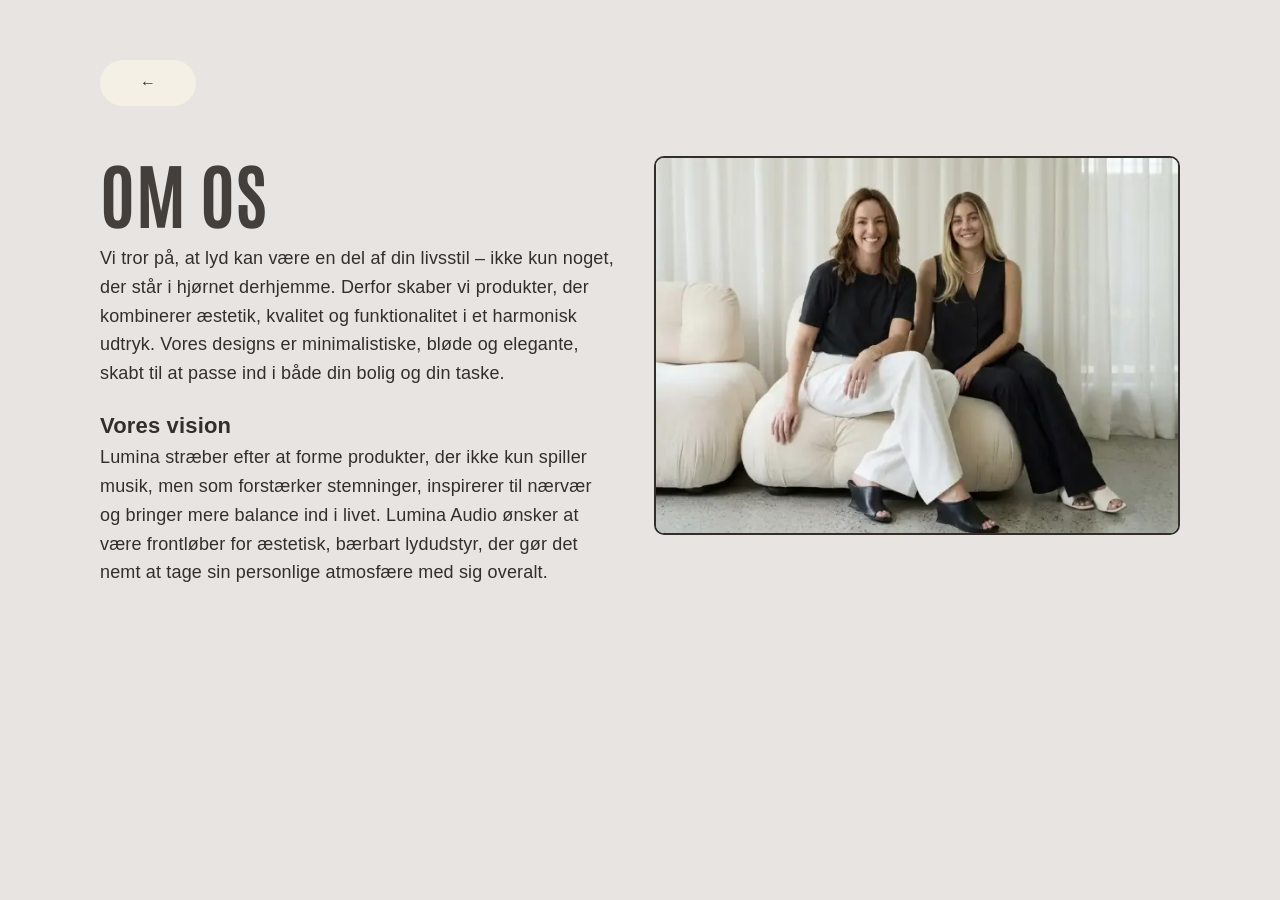
==== commit 3addfdd2: "Mindre udgaver af om os siden Jeg har tilføjet mindre udgaver af vores billede på Om Os siden, så de" ====
--- a/about.html
+++ b/about.html
@@ -29,7 +29,10 @@
                 </p>
             </div>
 
-            <img src="images/Omos.webp" alt="To kvinder fra Lumina sidder smilende i en lys sofa" class="about-image" />
+            <img loading="lazy" src="images/Omos.webp"
+                 srcset="images/Omos-600.webp 600w, images/Omos-900.webp 900w, images/Omos.webp 1252w"
+                 sizes="(max-width: 768px) 90vw, 600px"
+                 width="1252" height="898" alt="To kvinder fra Lumina sidder smilende i en lys sofa" class="about-image" />
         </div>
     </section>
 </body>
--- a/styles.css
+++ b/styles.css
@@ -1,51 +1,46 @@
-@import url('https://fonts.googleapis.com/css2?family=Inter:wght@400;600;700&family=Antonio:wght@400;700&family=Bebas+Neue&family=Oswald:wght@400;700&display=swap');
-
-/* --- General Settings --- */
-        :root {
-            --bg-color: #E8E4E1; /* The beige background color */
-            --text-color: #ffffff;
-            --btn-bg: #f5f0e6;   /* Light cream for buttons */
-            --btn-text: #bcaaa0; /* Darker tone for button text */
-            --nav-pill: rgba(255, 255, 255, 0.25);
-        }
-
-        /* --- General Reset --- */
-        * {
-            margin: 0;
-            padding: 0;
-            box-sizing: border-box;
-        }
-
-        html, body {
+/* --- Grundopsætning --- */
+:root {
+  --gutter: 40px; /* luft i siderne af siden */
+}
+
+@media (max-width: 768px) {
+  :root {
+    --gutter: 20px; /* mindre luft på mobil */
+  }
+}
+
+html, body {
   height: 100%;
+  margin: 0;
+  overflow-x: hidden;
 }
 
 html {
   scroll-behavior: smooth;
-}
-
-html, body {
-  margin: 0;
-  padding: 0;
-  overflow-x: hidden;
 }
 
 body {
   display: flex;
   flex-direction: column;
   min-height: 100vh;
-  padding: 20px 40px 0; 
-  overflow-x: hidden;
+  padding: 20px var(--gutter) 0;
 }
 
         /* --- Hero --- */
         .hero {
             min-height: 100vh;
             min-height: 100svh; /* tager højde for adresselinjen på mobil */
-            margin: -20px -40px 0; /* ophæver body-padding, så billedet går helt ud til kanten */
+            margin: -20px calc(-1 * var(--gutter)) 0; /* ophæver body-padding, så billedet går helt ud til kanten */
             padding: 20px 50px;
             background: url('images/hero.webp') center / cover no-repeat;
             position: relative; /* så bundlinjen kan placeres i bunden */
+        }
+
+        /* Skærme i højformat (fx mobil) ser kun midten af hero-billedet.
+        @media (max-aspect-ratio: 8/9) {
+            .hero {
+                background-image: url('images/hero-mobil.webp');
+            }
         }
 
         /* Bundlinje: knap nede til venstre, stjerner nede til højre */
@@ -198,33 +193,6 @@
             h1 { font-size: 3.5rem; }
         }
   
-/* --- Layout Container --- */
-.container {
-    display: flex;
-    justify-content: space-between;
-    align-items: flex-start;
-    gap: 60px;
-    max-width: 1400px;
-    margin: 0 auto;
-    padding: 40px;
-}
-
-
-.content-left {
-    flex: 1 1 0%;
-    color: #332E29;
-}
-
-.sub-heading {
-    font-family: 'Antonio', sans-serif;
-    font-size: 1.5rem;
-    text-transform: uppercase;
-    letter-spacing: 0.01em;
-    margin-top: 40px;
-    margin-bottom: 15px;
-    color: #332E29;
-}
-
 .headline-sub {
     font-family: 'Antonio', sans-serif;
     font-size: 48px; /* samme som "Følg os på de sociale medier" */
@@ -233,113 +201,7 @@
     margin-bottom: 20px;
 }
 
-.main-heading {
-    font-family: 'Antonio', sans-serif;
-    font-size: 5rem;
-    text-transform: uppercase;
-    letter-spacing: 0.01em;
-    margin-bottom: 30px;
-    color: #332E29;
-}
-
-.cta-button {
-    display: inline-block;
-    background-color: #f5f0e6;
-    color: #332E29;
-    padding: 12px 30px;
-    border: none;
-    border-radius: 25px;
-    text-decoration: none;
-    font-weight: 700;
-    text-transform: uppercase;
-    cursor: pointer;
-    transition: transform 0.3s;
-    margin-top: 20px;
-}
-
-.cta-button:hover {
-    transform: scale(1.05);
-}
-
-
-.content-right {
-    flex: 0 0 420px;       
-    display: flex;
-    justify-content: flex-end; 
-    align-items: flex-start;
-}
-
-.images-gallery {
-    width: 100%;
-    max-width: 420px;
-    display: flex;
-    flex-direction: column;
-    gap: 20px;
-    align-items: flex-end; 
-}
-
-
-.image-wrapper {
-    overflow-x: auto;
-    overflow-y: hidden;
-    white-space: nowrap;
-    padding: 50px 0; 
-    background-color: #E8E4E1;
-    text-align: right;
-    margin-top: 0;
-}
-
-.image-wrapper img {
-    width: 200px;
-    height: auto;
-    display: inline-block;
-    margin: 0 10px;
-}
-
-body {
-    background: #E8E4E1;
-    font-family: 'Helvetica Neue', Helvetica, Arial, sans-serif;
-}
-
-.large-image-section {
-    width: 100%;
-    margin-top: 60px;
-    display: flex;
-    justify-content: center;
-    align-items: center; 
-}
-
-.hero-content {
-    width: 100%;
-    max-width: 1200px;
-    text-align: center;
-    display: flex;
-    flex-direction: column;
-    align-items: center; 
-}
-
-.hero-title {
-    font-family: 'Antonio', sans-serif;
-    font-size: 6rem;
-    color: #332E29;
-    margin-bottom: 10px;
-    letter-spacing: 0.01em;
-}
-
-.hero-image {
-    width: 100%;
-    max-width: 1200px; 
-    height: auto;
-    border-radius: 0;
-    display: block;
-    margin: 0 auto; 
-}
-
-/* --- Produktkort (fylder hele skærmen) --- */
-.products-section {
-    margin-bottom: 0;
-}
-
+/* --- Produktkort --- */
 .product-card {
     display: grid;
     grid-template-columns: 1fr 1fr; /* billede til venstre, tekst til højre */
@@ -453,8 +315,8 @@
 
 /* --- Productinformation Section --- */
 .product-info-section {
-    margin: 0 -40px; /* ophæver body-padding, så billedet kan gå helt ud til kanten */
-    padding: 80px 0 80px 50px; /* luft til teksten i venstre side, ingen i højre */
+    margin: 0 calc(-1 * var(--gutter)); /* ophæver body-padding, så billedet kan gå helt ud til kanten */
+    padding: 0 0 0 50px; /* ingen luft top og bund: sektionen stopper hvor billedet stopper */
     background-color: #C2BFBD;
 }
 
@@ -465,24 +327,27 @@
     align-items: center;
 }
 
+/* Billedet går fra top til bund af sektionen */
 .info-image {
+    align-self: stretch;
     display: flex;
     justify-content: flex-end; /* billedet helt ud til højre kant */
-    align-items: center;
 }
 
 .info-image img {
-    width: 100%;
-    max-width: 600px;
-    height: auto;
+    width: 100%; /* fylder hele kolonnen, så billedet skal beskæres mindre */
+    height: 100%;
+    object-fit: cover; /* fylder hele højden uden at blive strakt */
+    object-position: 30% center; /* beskær mest fra højre, så fingrene og højttaleren ikke skæres væk */
     display: block;
 }
 
-/* Venstre kolonne er lige så høj som billedet */
+/* Venstre kolonne er lige så høj som billedet, med luft top og bund til teksten */
 .info-column {
     align-self: stretch;
     display: flex;
     flex-direction: column;
+    padding: 50px 0;
 }
 
 /* Boksens højde sættes i script.js, så der altid er plads til fold ud-teksten */
@@ -566,14 +431,14 @@
     }
 }
 
-/* --- New Section - Split Layout --- */
+/* --- Social Connect --- */
 .split-section {
   display: flex;
   align-items: center;
   justify-content: space-between;
   gap: 40px;
   /* ingen max-width, så teksten flugter med de andre afsnit */
-  margin: 80px -40px; /* luft over og under, og ophæver body-padding i siderne */
+  margin: 80px calc(-1 * var(--gutter)); /* luft over og under, og ophæver body-padding i siderne */
   padding: 0 150px; /* 150px fra kanten i hver side */
 }
 
@@ -588,13 +453,12 @@
   white-space: nowrap;
 }
 
+/* "Nyhed" over Social Connect */
 .split-text h1 {
-  font-family: 'Antonio', sans-serif;
   font-size: 1rem; /* halvt så stor som før (2rem) */
-  color: #332E29;
-  text-transform: uppercase;
-  letter-spacing: 0.01em;
-  margin-bottom: 20px;
+  color: #ED5DCD;
+  text-align: left;
+  margin-bottom: 6px; /* tæt på overskriften */
 }
 
 .split-text p {
@@ -623,7 +487,7 @@
     flex-direction: column;
     text-align: center;
     padding: 0 20px;
-    margin: 40px -40px;
+    margin: 40px calc(-1 * var(--gutter));
   }
   .split-text p {
     margin: 0 auto 24px;
@@ -637,35 +501,8 @@
   }
 }
 
-
-/* --- Container for content --- */
-        .content-wrapper {
-            max-width: 1200px; /* Ensures images do not become too wide on large screens */
-            width: 100%;
-            text-align: center;
-        }
-
-        /* --- Heading Styling --- */
-        h2.section-title {
-            font-size: 3rem; /* Large text */
-            text-transform: uppercase;
-            font-weight: bold;
-            color: #332E29; 
-            margin-bottom: 30px;
-            margin-top: 0;
-            letter-spacing: 0.01em;
-            font-family: 'Antonio', sans-serif; 
-        }
-
-
-        /* Mobile adjustment */
-        @media (max-width: 768px) {
-            h2.section-title {
-                font-size: 2rem; /* Smaller text on mobile */
-            }
-        }
-
-       .gallery-section {
+/* --- Følg os på de sociale medier --- */
+.gallery-section {
     max-width: 1200px;
     margin: 0 auto;
     padding: 40px 20px;
@@ -689,18 +526,18 @@
 
 /* FOOTER STYLING */
 footer {
-  width: 100%;
+  width: auto;
   position: relative;
   box-sizing: border-box;
   padding: 50px 120px 50px 70px;
   min-height: 400px; 
-  background-color: #bfb2a0;
+  background-color: #C2BFBD; /* samme som produktinformation */
   color: #332E29;
   overflow: hidden;
-  margin: 0 auto;
-}
-
-/* Sort linje over bundlinjen (betaling, copyright, sociale ikoner) */
+  margin: 0 calc(-1 * var(--gutter)); /* ophæver body-padding, så footeren går helt ud til siderne */
+}
+
+/* Sort linje over bundlinjen (betaling og copyright) */
 footer::after {
     content: "";
     position: absolute;
@@ -718,18 +555,24 @@
     margin-bottom: 30px;
 }
 
-/* Footer content */
-/* Nyhedsbrev til venstre, derefter link-kolonnerne side om side (plads til en tredje) */
+/* Nyhedsbrev til venstre, de tre link-kolonner skubbet ud mod højre */
 .footer-content {
     display: grid;
-    grid-template-columns: 2fr 1fr 1fr 1fr;
+    grid-template-columns: 1fr auto auto auto; /* nyhedsbrevet tager den ledige plads, link-kolonnerne kun det de skal bruge */
     align-items: start; /* alle kolonner starter i toppen og flugter med logoet */
-    gap: 60px;
+    column-gap: 80px;   /* luft mellem link-kolonnerne */
+    row-gap: 40px;
     margin-bottom: 10px;
 }
 
-
-/* --- Link-kolonner i footeren (Kundeservice og Virksomheden) --- */
+/* Mindre luft på mellemstore skærme, så nyhedsbrevet har plads */
+@media (max-width: 1200px) {
+    .footer-content {
+        column-gap: 40px;
+    }
+}
+
+/* --- Link-kolonner i footeren (Kundeservice, Virksomheden og Sociale medier) --- */
 .footer-links {
     text-align: left;
 }
@@ -892,12 +735,8 @@
   position: absolute;
   left: 70px;            
   bottom: 12px; /* under den sorte streg */
-  display: flex;
-  gap: 15px;
   margin: 0;
   z-index: 10;
-  align-items: center;
-  transform: none;       
 }
 
 /* Ét billede med alle betalingsikoner, under stregen i venstre hjørne */
@@ -905,12 +744,6 @@
   display: block;
   height: 36px;
   width: auto;
-}
-
-/* Mobile adjustment — move closer to the edge */
-@media (max-width: 480px) {
-  .payment-icons { left: 16px; bottom: 12px; gap: 10px; }
-  .payment-icons img { height: 26px; }
 }
 
 
@@ -927,35 +760,17 @@
   z-index: 5;
 }
 
-/* Social icons */
-.socials {
+/* Tekst kun til skærmlæsere (usynlig på skærmen) */
+.visually-hidden {
     position: absolute;
-    right: 50px;
-    bottom: 10px;
-    display: flex;
-    gap: 20px;
-}
-
-.socials img {
-    height: 35px;
-}
-
-
-.headline-left {
-  display: block;
-  text-align: left;     
-  margin: 0 0 6px 0; /* tættere på overskriften */   
-  transform: none;      
-}
-
-.content-left .headline-left {
-  max-width: 100%;
-  margin-left: 0;
-}
-
-.split-text .headline-left,
-.headline-left {
-  color: #ED5DCD; 
+    width: 1px;
+    height: 1px;
+    margin: -1px;
+    padding: 0;
+    overflow: hidden;
+    clip: rect(0 0 0 0);
+    white-space: nowrap;
+    border: 0;
 }
 
 * {
@@ -993,7 +808,6 @@
     padding: 40px 0;
     position: relative;
 }
-
 
 .back-btn {
 background-color: #f5f0e6;
@@ -1007,7 +821,6 @@
             cursor: pointer;
             transition: transform 0.3s;
 }
-
 
 .title {
     font-size: 72px;
@@ -1092,13 +905,10 @@
   transform: translateX(-50%) translateY(0);
 }
 
-/* Smaller devices: move toast slightly up */
+/* Smaller devices:  */
 @media (max-width: 480px) {
   .cart-toast { bottom: 18px; padding: 10px 14px; font-size: 14px; }
 }
-
-
-
 
 /* --- Søgefunktion --- */
 .search-bar {
@@ -1236,3 +1046,73 @@
         right: 16px;
     }
 }
+
+/* =========================================================
+   MOBIL (under 768px)
+   ========================================================= */
+@media (max-width: 768px) {
+
+    /* Hero: mindre luft og tekst, så det passer på en smal skærm */
+    .hero {
+        padding: 20px var(--gutter);
+    }
+
+    .hero-text {
+        font-size: 20px;
+    }
+
+    .hero-btn {
+        font-size: 18px;
+        padding: 12px 20px;
+    }
+
+    /* Overskrifter: 48px er for stort på mobil */
+    .product-title,
+    .info-title,
+    .headline-sub,
+    .gallery-section h1 {
+        font-size: 34px;
+    }
+
+    .title {
+        font-size: 48px;
+    }
+
+    /* Produktinformation: tekst med luft, billede i fuld bredde under */
+    .product-info-section {
+        padding: 0;
+    }
+
+    .info-column {
+        padding: 40px var(--gutter) 0;
+    }
+
+    /* Social Connect: "Nyhed" centreret som resten af teksten */
+    .split-text h1 {
+        text-align: center;
+    }
+
+    /* Følg os: mindre luft i siderne */
+    .gallery-section {
+        padding: 40px 0;
+    }
+
+    /* Footer: mindre luft, og betalingsikoner over copyright så de ikke overlapper */
+    footer {
+        padding: 40px var(--gutter) 110px;
+    }
+
+    footer::after {
+        bottom: 76px;
+    }
+
+    .payment-icons {
+        left: 50%;
+        transform: translateX(-50%);
+        bottom: 36px;
+    }
+
+    .payment-icons img {
+        height: 26px;
+    }
+}
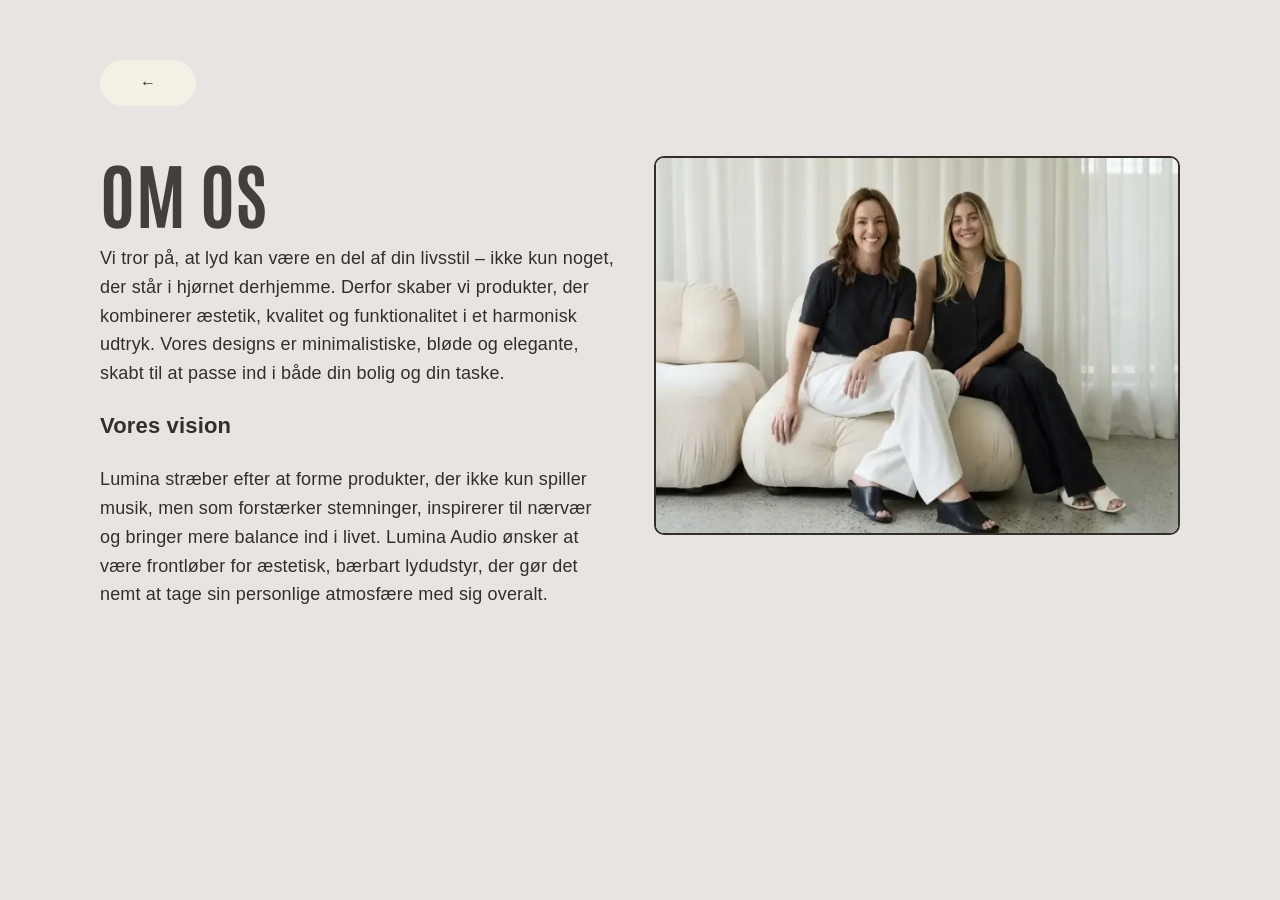
==== commit 5ab1c52d: "Rettet heading strukturen Kørte siden igennem HTML validator som pegede på heading strukturen, som j" ====
--- a/about.html
+++ b/about.html
@@ -20,7 +20,7 @@
                     Vores designs er minimalistiske, bløde og elegante, skabt til at passe ind i både din bolig og din taske.
                 </p>
 
-                <h3>Vores vision</h3>
+                <h2>Vores vision</h2>
                 <p>
                     Lumina stræber efter at forme produkter, der ikke kun spiller musik, men som forstærker stemninger,
                     inspirerer til nærvær og bringer mere balance ind i livet.
--- a/styles.css
+++ b/styles.css
@@ -24,6 +24,11 @@
   flex-direction: column;
   min-height: 100vh;
   padding: 20px var(--gutter) 0;
+}
+
+/* Sektionerne må aldrig klemmes sammen (ellers forsvinder fx footeren) */
+body > * {
+  flex-shrink: 0;
 }
 
         /* --- Hero --- */
@@ -32,14 +37,18 @@
             min-height: 100svh; /* tager højde for adresselinjen på mobil */
             margin: -20px calc(-1 * var(--gutter)) 0; /* ophæver body-padding, så billedet går helt ud til kanten */
             padding: 20px 50px;
-            background: url('images/hero.webp') center / cover no-repeat;
+            /* Mørk gradient ligger som ekstra baggrundslag over billedet (men under al tekst),
+               så den hvide tekst får nok kontrast (WCAG AA). Mørkest øverst og nederst, hvor teksten står. */
+            --hero-overlay: linear-gradient(to bottom, rgba(0, 0, 0, 0.4) 0%, rgba(0, 0, 0, 0.25) 35%, rgba(0, 0, 0, 0.25) 60%, rgba(0, 0, 0, 0.45) 100%);
+            background: var(--hero-overlay), url('images/hero.webp') center / cover no-repeat;
+            background-color: #3D3529; /* reservefarve hvis billedet ikke loader – bruges også af WAVE til kontrasttjek */
             position: relative; /* så bundlinjen kan placeres i bunden */
         }
 
-        /* Skærme i højformat (fx mobil) ser kun midten af hero-billedet.
+        /* Skærme i højformat (fx mobil) ser kun midten af hero-billedet. */
         @media (max-aspect-ratio: 8/9) {
             .hero {
-                background-image: url('images/hero-mobil.webp');
+                background-image: var(--hero-overlay), url('images/hero-mobil.webp');
             }
         }
 
@@ -147,25 +156,97 @@
             justify-self: end;
         }
 
+        /* --- Burgermenu (kun mobil) --- */
+        .menu-toggle,
+        .mobile-menu {
+            display: none; /* skjult på computer */
+        }
+
         @media (max-width: 768px) {
-            /* Menuerne under logoet på mobil, så der er plads */
-            header {
+            /* Mobil: [burger]  LUMINA  [Søg] [Kurv] */
+            .hero-nav-left,
+            .nav-contact {
+                display: none; /* ligger i burgermenuen i stedet */
+            }
+
+            .logo {
+                font-size: 2.5rem;
+            }
+
+            .hero-nav {
+                gap: 16px;
+            }
+
+            .hero-nav a {
+                font-size: 18px;
+                padding: 12px 0; /* større trykflade (ca. 44px høj) */
+            }
+
+            .menu-toggle {
                 display: flex;
                 flex-direction: column;
-                align-items: center;
-                gap: 16px;
-            }
-
-            .logo {
-                order: -1;
-            }
-
-            .hero-nav {
-                gap: 24px;
-            }
-
-            .hero-nav a {
-                font-size: 18px;
+                justify-content: center;
+                gap: 6px;
+                width: 44px;
+                height: 44px;
+                padding: 10px;
+                background: none;
+                border: none;
+                cursor: pointer;
+            }
+
+            /* De tre streger i burgeren */
+            .menu-toggle span {
+                display: block;
+                height: 2px;
+                background-color: #ffffff;
+                border-radius: 2px;
+                transition: transform 0.2s, opacity 0.2s;
+            }
+
+            /* Når menuen er åben, bliver burgeren til et kryds */
+            .menu-toggle[aria-expanded="true"] span:nth-child(1) {
+                transform: translateY(8px) rotate(45deg);
+            }
+
+            .menu-toggle[aria-expanded="true"] span:nth-child(2) {
+                opacity: 0;
+            }
+
+            .menu-toggle[aria-expanded="true"] span:nth-child(3) {
+                transform: translateY(-8px) rotate(-45deg);
+            }
+
+            .mobile-menu {
+                position: absolute;
+                top: 90px;
+                left: var(--gutter);
+                right: var(--gutter);
+                display: flex;
+                flex-direction: column;
+                padding: 8px 20px;
+                background-color: #E8E4E1;
+                border-radius: 10px;
+                box-shadow: 0 4px 16px rgba(0, 0, 0, 0.2);
+                z-index: 900;
+            }
+
+            .mobile-menu[hidden] {
+                display: none;
+            }
+
+            .mobile-menu a {
+                display: block;
+                padding: 12px 0; /* hvert link er ca. 48px højt */
+                color: #332E29;
+                font-size: 20px;
+                font-weight: 500; /* Medium til navigation */
+                text-decoration: none;
+                border-bottom: 1px solid rgba(51, 46, 41, 0.15);
+            }
+
+            .mobile-menu a:last-child {
+                border-bottom: none;
             }
         }
 
@@ -453,12 +534,18 @@
   white-space: nowrap;
 }
 
-/* "Nyhed" over Social Connect */
-.split-text h1 {
-  font-size: 1rem; /* halvt så stor som før (2rem) */
-  color: #ED5DCD;
+/* "Nyhed" over Social Connect (en lille etiket, ikke en overskrift) */
+.split-text .headline-left {
+  font-family: 'Antonio', sans-serif;
+  font-weight: 700;
+  font-size: 1rem;
+  line-height: 1.5;
+  text-transform: uppercase;
+  letter-spacing: 0.01em;
+  color: #9E2685;
+  opacity: 0.9;
   text-align: left;
-  margin-bottom: 6px; /* tæt på overskriften */
+  margin: 0.67em 0 6px; /* tæt på overskriften */
 }
 
 .split-text p {
@@ -485,12 +572,12 @@
 @media (max-width: 900px) {
   .split-section {
     flex-direction: column;
-    text-align: center;
+    align-items: stretch; /* teksten fylder bredden og står venstrestillet */
     padding: 0 20px;
     margin: 40px calc(-1 * var(--gutter));
   }
   .split-text p {
-    margin: 0 auto 24px;
+    margin: 0 0 24px;
   }
   /* På mobil må første linje gerne ombrydes, så teksten ikke går ud over skærmen */
   .split-text {
@@ -508,9 +595,13 @@
     padding: 40px 20px;
 }
 
-.gallery-section h1 {
+.gallery-section h2 {
     text-align: center;
     font-size: 48px;
+    text-transform: uppercase;
+    letter-spacing: 0.01em;
+    opacity: 0.9;
+    margin-top: 0.67em;
     margin-bottom: 0;
     color: #332E29;
     position: relative;
@@ -706,13 +797,6 @@
     cursor: pointer;
 }
 
-@media (max-width: 900px) {
-    /* På mobil og tablet står kolonnerne under hinanden */
-    .footer-content {
-        grid-template-columns: 1fr;
-        gap: 40px;
-    }
-}
 
 .footer-content h3 {
     font-size: 17px;
@@ -875,8 +959,10 @@
     }
 }
 
-.text-block h3 {
+.text-block h2 {
+    font-family: inherit; /* samme font som brødteksten */
     margin-top: 20px;
+    margin-bottom: 1em;
     font-size: 22px;
     color: #332E29;
 }
@@ -1042,7 +1128,7 @@
 
 @media (max-width: 768px) {
     .cart-popup {
-        top: 180px; /* menuerne står under logoet på mobil */
+        top: 90px; /* lige under headeren på mobil */
         right: 16px;
     }
 }
@@ -1070,7 +1156,7 @@
     .product-title,
     .info-title,
     .headline-sub,
-    .gallery-section h1 {
+    .gallery-section h2 {
         font-size: 34px;
     }
 
@@ -1087,32 +1173,75 @@
         padding: 40px var(--gutter) 0;
     }
 
-    /* Social Connect: "Nyhed" centreret som resten af teksten */
-    .split-text h1 {
-        text-align: center;
-    }
-
     /* Følg os: mindre luft i siderne */
     .gallery-section {
         padding: 40px 0;
     }
-
-    /* Footer: mindre luft, og betalingsikoner over copyright så de ikke overlapper */
+}
+
+/* =========================================================
+   FOOTER PÅ MOBIL OG TABLET (under 900px)
+   Står sidst, så den overskriver footerens almindelige regler
+   ========================================================= */
+@media (max-width: 900px) {
+    /* --- Footer på mobil og tablet --- */
     footer {
-        padding: 40px var(--gutter) 110px;
-    }
-
+        padding: 40px var(--gutter) 20px;
+        min-height: auto;
+    }
+
+    /* Nyhedsbrev i fuld bredde, Kundeservice og Virksomheden side om side */
+    .footer-content {
+        grid-template-columns: 1fr 1fr;
+        column-gap: 20px;
+        row-gap: 32px;
+    }
+
+    .newsletter,
+    .footer-social {
+        grid-column: 1 / -1; /* fuld bredde */
+    }
+
+    .newsletter {
+        max-width: none;
+    }
+
+    .footer-content .footer-links h3 {
+        font-size: 22px;
+        margin-bottom: 12px;
+    }
+
+    /* Sociale medier på en række i stedet for under hinanden */
+    .footer-social ul {
+        display: flex;
+        flex-wrap: wrap;
+        gap: 8px 24px;
+    }
+
+    /* Bundlinjen følger med indholdet i stedet for faste afstande fra bunden */
     footer::after {
-        bottom: 76px;
+        display: none;
+    }
+
+    .payment-icons,
+    footer .copyright {
+        position: static;
+        transform: none;
+        text-align: center;
     }
 
     .payment-icons {
-        left: 50%;
-        transform: translateX(-50%);
-        bottom: 36px;
+        margin: 32px calc(-1 * var(--gutter)) 0; /* stregen går helt ud til kanterne */
+        padding-top: 20px;
+        border-top: 1px solid #000000;
     }
 
     .payment-icons img {
+        display: inline-block;
         height: 26px;
     }
-}
+
+    footer .copyright {
+        margin-top: 12px;
+    }
+}
